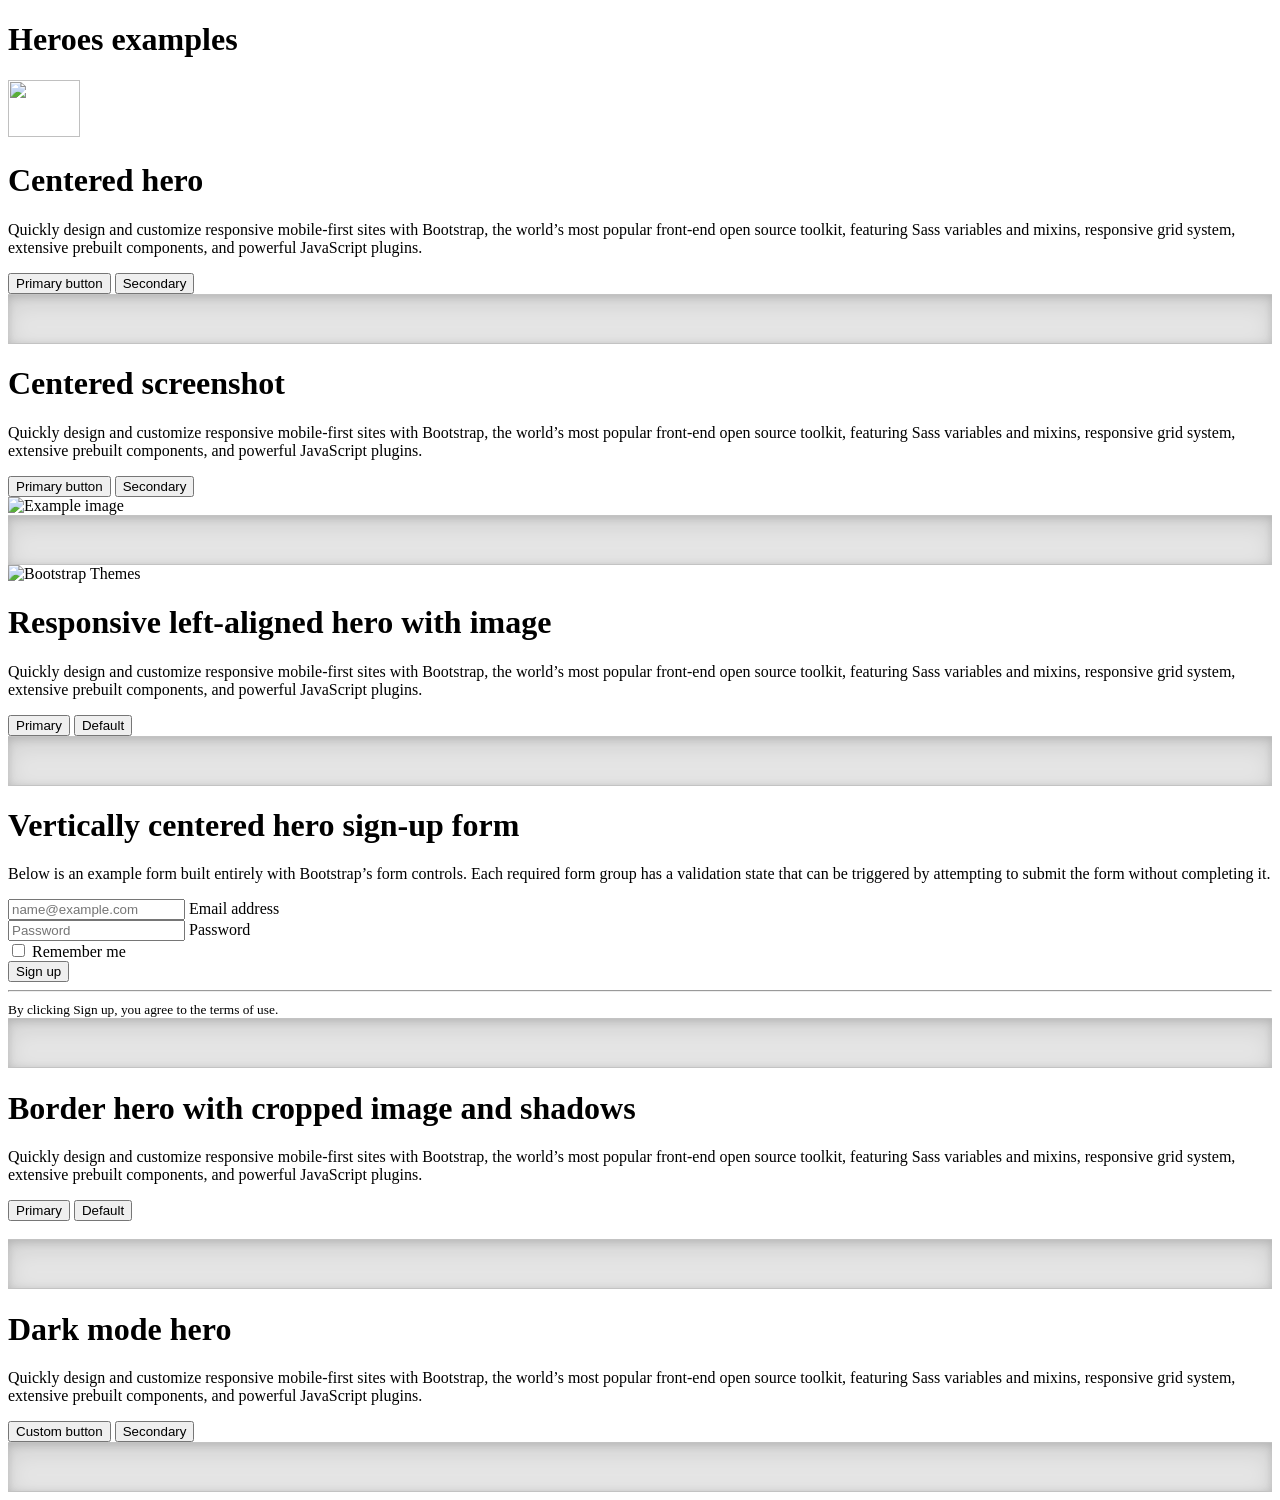
==== heroes/index.html @ 47ed8499 "Add files via upload" ====
<!doctype html>
<html lang="en">
  <head>
    <meta charset="utf-8">
    <meta name="viewport" content="width=device-width, initial-scale=1">
    <meta name="description" content="">
    <meta name="author" content="Mark Otto, Jacob Thornton, and Bootstrap contributors">
    <meta name="generator" content="Hugo 0.108.0">
    <title>Heroes · Bootstrap v5.3</title>

    <link rel="canonical" href="https://getbootstrap.com/docs/5.3/examples/heroes/">

    

    

<link href="../assets/dist/css/bootstrap.min.css" rel="stylesheet">

    <style>
      .bd-placeholder-img {
        font-size: 1.125rem;
        text-anchor: middle;
        -webkit-user-select: none;
        -moz-user-select: none;
        user-select: none;
      }

      @media (min-width: 768px) {
        .bd-placeholder-img-lg {
          font-size: 3.5rem;
        }
      }

      .b-example-divider {
        height: 3rem;
        background-color: rgba(0, 0, 0, .1);
        border: solid rgba(0, 0, 0, .15);
        border-width: 1px 0;
        box-shadow: inset 0 .5em 1.5em rgba(0, 0, 0, .1), inset 0 .125em .5em rgba(0, 0, 0, .15);
      }

      .b-example-vr {
        flex-shrink: 0;
        width: 1.5rem;
        height: 100vh;
      }

      .bi {
        vertical-align: -.125em;
        fill: currentColor;
      }

      .nav-scroller {
        position: relative;
        z-index: 2;
        height: 2.75rem;
        overflow-y: hidden;
      }

      .nav-scroller .nav {
        display: flex;
        flex-wrap: nowrap;
        padding-bottom: 1rem;
        margin-top: -1px;
        overflow-x: auto;
        text-align: center;
        white-space: nowrap;
        -webkit-overflow-scrolling: touch;
      }
    </style>

    
    <!-- Custom styles for this template -->
    <link href="heroes.css" rel="stylesheet">
  </head>
  <body>
    
<main>
  <h1 class="visually-hidden">Heroes examples</h1>

  <div class="px-4 py-5 my-5 text-center">
    <img class="d-block mx-auto mb-4" src="../assets/brand/bootstrap-logo.svg" alt="" width="72" height="57">
    <h1 class="display-5 fw-bold">Centered hero</h1>
    <div class="col-lg-6 mx-auto">
      <p class="lead mb-4">Quickly design and customize responsive mobile-first sites with Bootstrap, the world’s most popular front-end open source toolkit, featuring Sass variables and mixins, responsive grid system, extensive prebuilt components, and powerful JavaScript plugins.</p>
      <div class="d-grid gap-2 d-sm-flex justify-content-sm-center">
        <button type="button" class="btn btn-primary btn-lg px-4 gap-3">Primary button</button>
        <button type="button" class="btn btn-outline-secondary btn-lg px-4">Secondary</button>
      </div>
    </div>
  </div>

  <div class="b-example-divider"></div>

  <div class="px-4 pt-5 my-5 text-center border-bottom">
    <h1 class="display-4 fw-bold">Centered screenshot</h1>
    <div class="col-lg-6 mx-auto">
      <p class="lead mb-4">Quickly design and customize responsive mobile-first sites with Bootstrap, the world’s most popular front-end open source toolkit, featuring Sass variables and mixins, responsive grid system, extensive prebuilt components, and powerful JavaScript plugins.</p>
      <div class="d-grid gap-2 d-sm-flex justify-content-sm-center mb-5">
        <button type="button" class="btn btn-primary btn-lg px-4 me-sm-3">Primary button</button>
        <button type="button" class="btn btn-outline-secondary btn-lg px-4">Secondary</button>
      </div>
    </div>
    <div class="overflow-hidden" style="max-height: 30vh;">
      <div class="container px-5">
        <img src="bootstrap-docs.png" class="img-fluid border rounded-3 shadow-lg mb-4" alt="Example image" width="700" height="500" loading="lazy">
      </div>
    </div>
  </div>

  <div class="b-example-divider"></div>

  <div class="container col-xxl-8 px-4 py-5">
    <div class="row flex-lg-row-reverse align-items-center g-5 py-5">
      <div class="col-10 col-sm-8 col-lg-6">
        <img src="bootstrap-themes.png" class="d-block mx-lg-auto img-fluid" alt="Bootstrap Themes" width="700" height="500" loading="lazy">
      </div>
      <div class="col-lg-6">
        <h1 class="display-5 fw-bold lh-1 mb-3">Responsive left-aligned hero with image</h1>
        <p class="lead">Quickly design and customize responsive mobile-first sites with Bootstrap, the world’s most popular front-end open source toolkit, featuring Sass variables and mixins, responsive grid system, extensive prebuilt components, and powerful JavaScript plugins.</p>
        <div class="d-grid gap-2 d-md-flex justify-content-md-start">
          <button type="button" class="btn btn-primary btn-lg px-4 me-md-2">Primary</button>
          <button type="button" class="btn btn-outline-secondary btn-lg px-4">Default</button>
        </div>
      </div>
    </div>
  </div>

  <div class="b-example-divider"></div>

  <div class="container col-xl-10 col-xxl-8 px-4 py-5">
    <div class="row align-items-center g-lg-5 py-5">
      <div class="col-lg-7 text-center text-lg-start">
        <h1 class="display-4 fw-bold lh-1 mb-3">Vertically centered hero sign-up form</h1>
        <p class="col-lg-10 fs-4">Below is an example form built entirely with Bootstrap’s form controls. Each required form group has a validation state that can be triggered by attempting to submit the form without completing it.</p>
      </div>
      <div class="col-md-10 mx-auto col-lg-5">
        <form class="p-4 p-md-5 border rounded-3 bg-light">
          <div class="form-floating mb-3">
            <input type="email" class="form-control" id="floatingInput" placeholder="name@example.com">
            <label for="floatingInput">Email address</label>
          </div>
          <div class="form-floating mb-3">
            <input type="password" class="form-control" id="floatingPassword" placeholder="Password">
            <label for="floatingPassword">Password</label>
          </div>
          <div class="checkbox mb-3">
            <label>
              <input type="checkbox" value="remember-me"> Remember me
            </label>
          </div>
          <button class="w-100 btn btn-lg btn-primary" type="submit">Sign up</button>
          <hr class="my-4">
          <small class="text-muted">By clicking Sign up, you agree to the terms of use.</small>
        </form>
      </div>
    </div>
  </div>

  <div class="b-example-divider"></div>

  <div class="container my-5">
    <div class="row p-4 pb-0 pe-lg-0 pt-lg-5 align-items-center rounded-3 border shadow-lg">
      <div class="col-lg-7 p-3 p-lg-5 pt-lg-3">
        <h1 class="display-4 fw-bold lh-1">Border hero with cropped image and shadows</h1>
        <p class="lead">Quickly design and customize responsive mobile-first sites with Bootstrap, the world’s most popular front-end open source toolkit, featuring Sass variables and mixins, responsive grid system, extensive prebuilt components, and powerful JavaScript plugins.</p>
        <div class="d-grid gap-2 d-md-flex justify-content-md-start mb-4 mb-lg-3">
          <button type="button" class="btn btn-primary btn-lg px-4 me-md-2 fw-bold">Primary</button>
          <button type="button" class="btn btn-outline-secondary btn-lg px-4">Default</button>
        </div>
      </div>
      <div class="col-lg-4 offset-lg-1 p-0 overflow-hidden shadow-lg">
          <img class="rounded-lg-3" src="bootstrap-docs.png" alt="" width="720">
      </div>
    </div>
  </div>

  <div class="b-example-divider"></div>

  <div class="bg-dark text-secondary px-4 py-5 text-center">
    <div class="py-5">
      <h1 class="display-5 fw-bold text-white">Dark mode hero</h1>
      <div class="col-lg-6 mx-auto">
        <p class="fs-5 mb-4">Quickly design and customize responsive mobile-first sites with Bootstrap, the world’s most popular front-end open source toolkit, featuring Sass variables and mixins, responsive grid system, extensive prebuilt components, and powerful JavaScript plugins.</p>
        <div class="d-grid gap-2 d-sm-flex justify-content-sm-center">
          <button type="button" class="btn btn-outline-info btn-lg px-4 me-sm-3 fw-bold">Custom button</button>
          <button type="button" class="btn btn-outline-light btn-lg px-4">Secondary</button>
        </div>
      </div>
    </div>
  </div>

  <div class="b-example-divider mb-0"></div>
</main>


    <script src="../assets/dist/js/bootstrap.bundle.min.js"></script>

      
  </body>
</html>
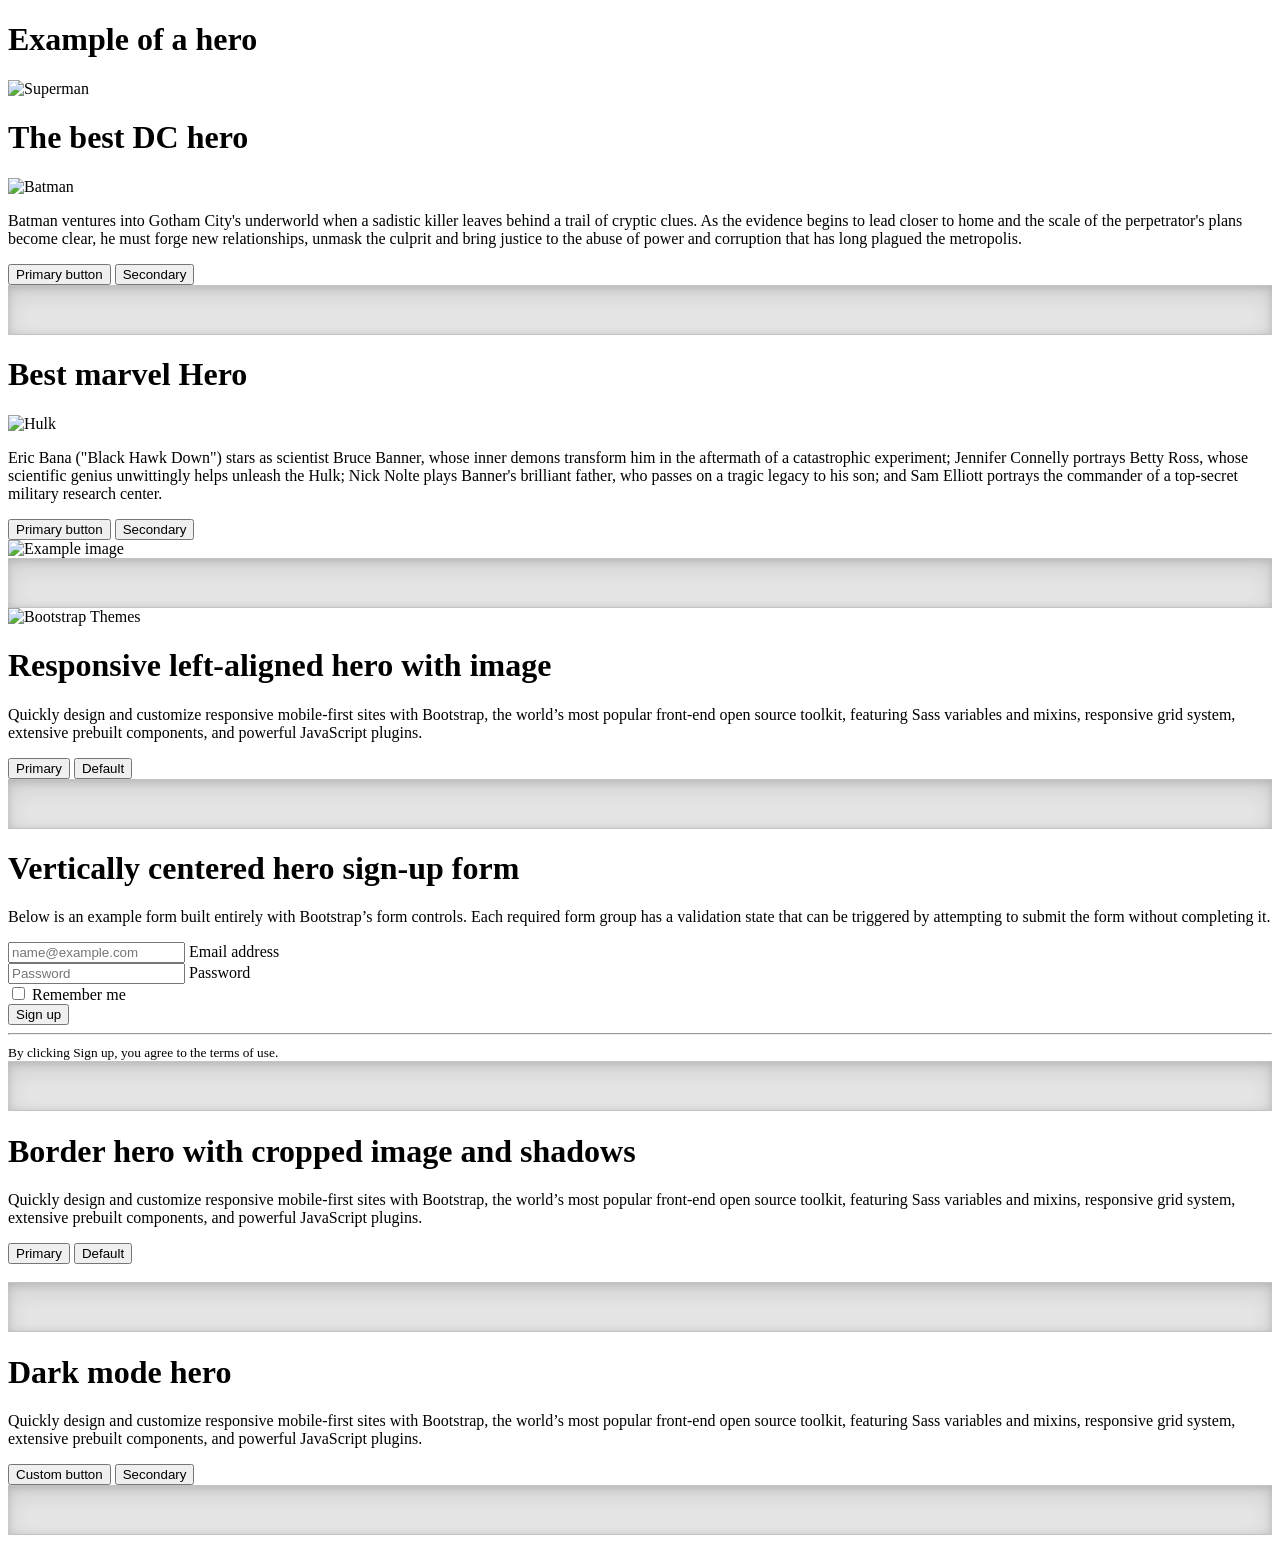
==== commit b1090bd0: "Update index.html" ====
--- a/heroes/index.html
+++ b/heroes/index.html
@@ -6,7 +6,7 @@
     <meta name="description" content="">
     <meta name="author" content="Mark Otto, Jacob Thornton, and Bootstrap contributors">
     <meta name="generator" content="Hugo 0.108.0">
-    <title>Heroes · Bootstrap v5.3</title>
+    <title>My Heroes Website</title>
 
     <link rel="canonical" href="https://getbootstrap.com/docs/5.3/examples/heroes/">
 
@@ -76,13 +76,13 @@
   <body>
     
 <main>
-  <h1 class="visually-hidden">Heroes examples</h1>
-
+  <h1 class="visually-hidden">Example of a hero</h1>
   <div class="px-4 py-5 my-5 text-center">
-    <img class="d-block mx-auto mb-4" src="../assets/brand/bootstrap-logo.svg" alt="" width="72" height="57">
-    <h1 class="display-5 fw-bold">Centered hero</h1>
+   <img src="https://phantom-marca.unidadeditorial.es/5f93cf96e70d07fbfc913e3adb2cf2c6/resize/1320/f/webp/assets/multimedia/imagenes/2022/10/20/16662224157675.jpg" alt="Superman">
+    <h1 class="display-5 fw-bold">The best DC hero</h1>
+    <img src="https://www.indiewire.com/wp-content/uploads/2021/08/Robert-Pattinson-Batman.jpeg?w=780" alt="Batman">
     <div class="col-lg-6 mx-auto">
-      <p class="lead mb-4">Quickly design and customize responsive mobile-first sites with Bootstrap, the world’s most popular front-end open source toolkit, featuring Sass variables and mixins, responsive grid system, extensive prebuilt components, and powerful JavaScript plugins.</p>
+      <p class="lead mb-4">Batman ventures into Gotham City's underworld when a sadistic killer leaves behind a trail of cryptic clues. As the evidence begins to lead closer to home and the scale of the perpetrator's plans become clear, he must forge new relationships, unmask the culprit and bring justice to the abuse of power and corruption that has long plagued the metropolis.</p>
       <div class="d-grid gap-2 d-sm-flex justify-content-sm-center">
         <button type="button" class="btn btn-primary btn-lg px-4 gap-3">Primary button</button>
         <button type="button" class="btn btn-outline-secondary btn-lg px-4">Secondary</button>
@@ -93,9 +93,10 @@
   <div class="b-example-divider"></div>
 
   <div class="px-4 pt-5 my-5 text-center border-bottom">
-    <h1 class="display-4 fw-bold">Centered screenshot</h1>
+    <h1 class="display-4 fw-bold">Best marvel Hero</h1>
+    <img src="https://cdn.britannica.com/64/182864-050-8975B127/Scene-The-Incredible-Hulk-Louis-Leterrier.jpg" alt="Hulk">
     <div class="col-lg-6 mx-auto">
-      <p class="lead mb-4">Quickly design and customize responsive mobile-first sites with Bootstrap, the world’s most popular front-end open source toolkit, featuring Sass variables and mixins, responsive grid system, extensive prebuilt components, and powerful JavaScript plugins.</p>
+      <p class="lead mb-4">Eric Bana ("Black Hawk Down") stars as scientist Bruce Banner, whose inner demons transform him in the aftermath of a catastrophic experiment; Jennifer Connelly portrays Betty Ross, whose scientific genius unwittingly helps unleash the Hulk; Nick Nolte plays Banner's brilliant father, who passes on a tragic legacy to his son; and Sam Elliott portrays the commander of a top-secret military research center.</p>
       <div class="d-grid gap-2 d-sm-flex justify-content-sm-center mb-5">
         <button type="button" class="btn btn-primary btn-lg px-4 me-sm-3">Primary button</button>
         <button type="button" class="btn btn-outline-secondary btn-lg px-4">Secondary</button>
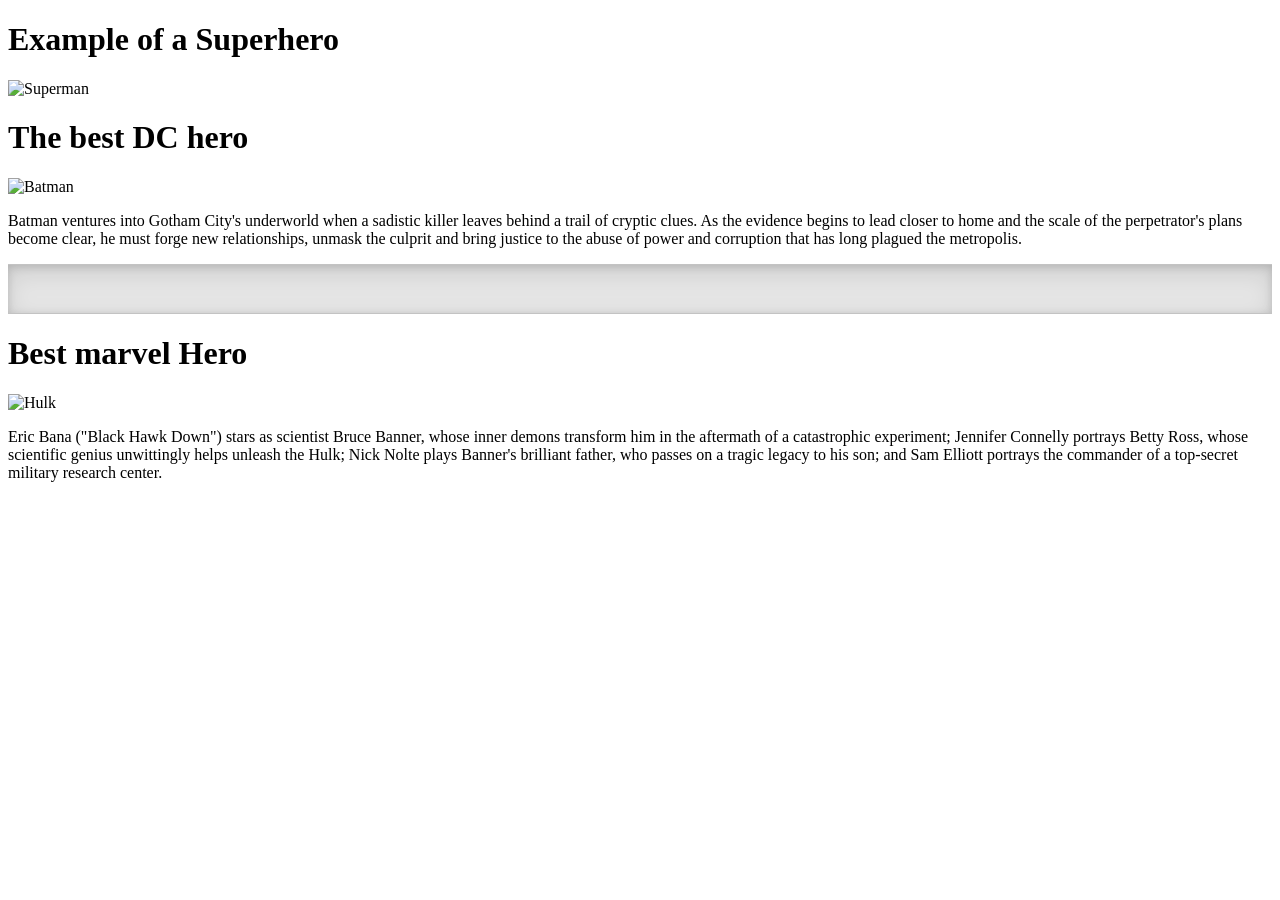
==== commit c7eed452: "Update index.html" ====
--- a/heroes/index.html
+++ b/heroes/index.html
@@ -14,7 +14,7 @@
 
     
 
-<link href="../assets/dist/css/bootstrap.min.css" rel="stylesheet">
+    <link href="bootstrap-5.3.0-alpha1-dist/css/bootstrap.min.css" rel="stylesheet">
 
     <style>
       .bd-placeholder-img {
@@ -76,16 +76,14 @@
   <body>
     
 <main>
-  <h1 class="visually-hidden">Example of a hero</h1>
+  <h1 class="visually-hidden">Example of a Superhero</h1>
   <div class="px-4 py-5 my-5 text-center">
-   <img src="https://phantom-marca.unidadeditorial.es/5f93cf96e70d07fbfc913e3adb2cf2c6/resize/1320/f/webp/assets/multimedia/imagenes/2022/10/20/16662224157675.jpg" alt="Superman">
+   <img src="https://phantom-marca.unidadeditorial.es/5f93cf96e70d07fbfc913e3adb2cf2c6/resize/1320/f/webp/assets/multimedia/imagenes/2022/10/20/16662224157675.jpg" alt="Superman" style="width: 700px; height:600px;">
     <h1 class="display-5 fw-bold">The best DC hero</h1>
-    <img src="https://www.indiewire.com/wp-content/uploads/2021/08/Robert-Pattinson-Batman.jpeg?w=780" alt="Batman">
+    <img src="https://www.indiewire.com/wp-content/uploads/2021/08/Robert-Pattinson-Batman.jpeg?w=780" alt="Batman" style="width: 700px; height:600px;">
     <div class="col-lg-6 mx-auto">
       <p class="lead mb-4">Batman ventures into Gotham City's underworld when a sadistic killer leaves behind a trail of cryptic clues. As the evidence begins to lead closer to home and the scale of the perpetrator's plans become clear, he must forge new relationships, unmask the culprit and bring justice to the abuse of power and corruption that has long plagued the metropolis.</p>
       <div class="d-grid gap-2 d-sm-flex justify-content-sm-center">
-        <button type="button" class="btn btn-primary btn-lg px-4 gap-3">Primary button</button>
-        <button type="button" class="btn btn-outline-secondary btn-lg px-4">Secondary</button>
       </div>
     </div>
   </div>
@@ -94,109 +92,21 @@
 
   <div class="px-4 pt-5 my-5 text-center border-bottom">
     <h1 class="display-4 fw-bold">Best marvel Hero</h1>
-    <img src="https://cdn.britannica.com/64/182864-050-8975B127/Scene-The-Incredible-Hulk-Louis-Leterrier.jpg" alt="Hulk">
-    <div class="col-lg-6 mx-auto">
+    <img src="https://cdn.britannica.com/64/182864-050-8975B127/Scene-The-Incredible-Hulk-Louis-Leterrier.jpg" alt="Hulk" style="width: 700px; height:600px;">
       <p class="lead mb-4">Eric Bana ("Black Hawk Down") stars as scientist Bruce Banner, whose inner demons transform him in the aftermath of a catastrophic experiment; Jennifer Connelly portrays Betty Ross, whose scientific genius unwittingly helps unleash the Hulk; Nick Nolte plays Banner's brilliant father, who passes on a tragic legacy to his son; and Sam Elliott portrays the commander of a top-secret military research center.</p>
       <div class="d-grid gap-2 d-sm-flex justify-content-sm-center mb-5">
-        <button type="button" class="btn btn-primary btn-lg px-4 me-sm-3">Primary button</button>
-        <button type="button" class="btn btn-outline-secondary btn-lg px-4">Secondary</button>
       </div>
     </div>
     <div class="overflow-hidden" style="max-height: 30vh;">
       <div class="container px-5">
-        <img src="bootstrap-docs.png" class="img-fluid border rounded-3 shadow-lg mb-4" alt="Example image" width="700" height="500" loading="lazy">
       </div>
     </div>
   </div>
 
-  <div class="b-example-divider"></div>
-
-  <div class="container col-xxl-8 px-4 py-5">
-    <div class="row flex-lg-row-reverse align-items-center g-5 py-5">
-      <div class="col-10 col-sm-8 col-lg-6">
-        <img src="bootstrap-themes.png" class="d-block mx-lg-auto img-fluid" alt="Bootstrap Themes" width="700" height="500" loading="lazy">
-      </div>
-      <div class="col-lg-6">
-        <h1 class="display-5 fw-bold lh-1 mb-3">Responsive left-aligned hero with image</h1>
-        <p class="lead">Quickly design and customize responsive mobile-first sites with Bootstrap, the world’s most popular front-end open source toolkit, featuring Sass variables and mixins, responsive grid system, extensive prebuilt components, and powerful JavaScript plugins.</p>
-        <div class="d-grid gap-2 d-md-flex justify-content-md-start">
-          <button type="button" class="btn btn-primary btn-lg px-4 me-md-2">Primary</button>
-          <button type="button" class="btn btn-outline-secondary btn-lg px-4">Default</button>
-        </div>
-      </div>
-    </div>
-  </div>
-
-  <div class="b-example-divider"></div>
-
-  <div class="container col-xl-10 col-xxl-8 px-4 py-5">
-    <div class="row align-items-center g-lg-5 py-5">
-      <div class="col-lg-7 text-center text-lg-start">
-        <h1 class="display-4 fw-bold lh-1 mb-3">Vertically centered hero sign-up form</h1>
-        <p class="col-lg-10 fs-4">Below is an example form built entirely with Bootstrap’s form controls. Each required form group has a validation state that can be triggered by attempting to submit the form without completing it.</p>
-      </div>
-      <div class="col-md-10 mx-auto col-lg-5">
-        <form class="p-4 p-md-5 border rounded-3 bg-light">
-          <div class="form-floating mb-3">
-            <input type="email" class="form-control" id="floatingInput" placeholder="name@example.com">
-            <label for="floatingInput">Email address</label>
-          </div>
-          <div class="form-floating mb-3">
-            <input type="password" class="form-control" id="floatingPassword" placeholder="Password">
-            <label for="floatingPassword">Password</label>
-          </div>
-          <div class="checkbox mb-3">
-            <label>
-              <input type="checkbox" value="remember-me"> Remember me
-            </label>
-          </div>
-          <button class="w-100 btn btn-lg btn-primary" type="submit">Sign up</button>
-          <hr class="my-4">
-          <small class="text-muted">By clicking Sign up, you agree to the terms of use.</small>
-        </form>
-      </div>
-    </div>
-  </div>
-
-  <div class="b-example-divider"></div>
-
-  <div class="container my-5">
-    <div class="row p-4 pb-0 pe-lg-0 pt-lg-5 align-items-center rounded-3 border shadow-lg">
-      <div class="col-lg-7 p-3 p-lg-5 pt-lg-3">
-        <h1 class="display-4 fw-bold lh-1">Border hero with cropped image and shadows</h1>
-        <p class="lead">Quickly design and customize responsive mobile-first sites with Bootstrap, the world’s most popular front-end open source toolkit, featuring Sass variables and mixins, responsive grid system, extensive prebuilt components, and powerful JavaScript plugins.</p>
-        <div class="d-grid gap-2 d-md-flex justify-content-md-start mb-4 mb-lg-3">
-          <button type="button" class="btn btn-primary btn-lg px-4 me-md-2 fw-bold">Primary</button>
-          <button type="button" class="btn btn-outline-secondary btn-lg px-4">Default</button>
-        </div>
-      </div>
-      <div class="col-lg-4 offset-lg-1 p-0 overflow-hidden shadow-lg">
-          <img class="rounded-lg-3" src="bootstrap-docs.png" alt="" width="720">
-      </div>
-    </div>
-  </div>
-
-  <div class="b-example-divider"></div>
-
-  <div class="bg-dark text-secondary px-4 py-5 text-center">
-    <div class="py-5">
-      <h1 class="display-5 fw-bold text-white">Dark mode hero</h1>
-      <div class="col-lg-6 mx-auto">
-        <p class="fs-5 mb-4">Quickly design and customize responsive mobile-first sites with Bootstrap, the world’s most popular front-end open source toolkit, featuring Sass variables and mixins, responsive grid system, extensive prebuilt components, and powerful JavaScript plugins.</p>
-        <div class="d-grid gap-2 d-sm-flex justify-content-sm-center">
-          <button type="button" class="btn btn-outline-info btn-lg px-4 me-sm-3 fw-bold">Custom button</button>
-          <button type="button" class="btn btn-outline-light btn-lg px-4">Secondary</button>
-        </div>
-      </div>
-    </div>
-  </div>
-
-  <div class="b-example-divider mb-0"></div>
+  
 </main>
 
+    <script src="../bootstrap-5.3.0-alpha1-dist/js/bootstrap.bundle.min.js"></script>
 
-    <script src="../assets/dist/js/bootstrap.bundle.min.js"></script>
-
-      
   </body>
 </html>
